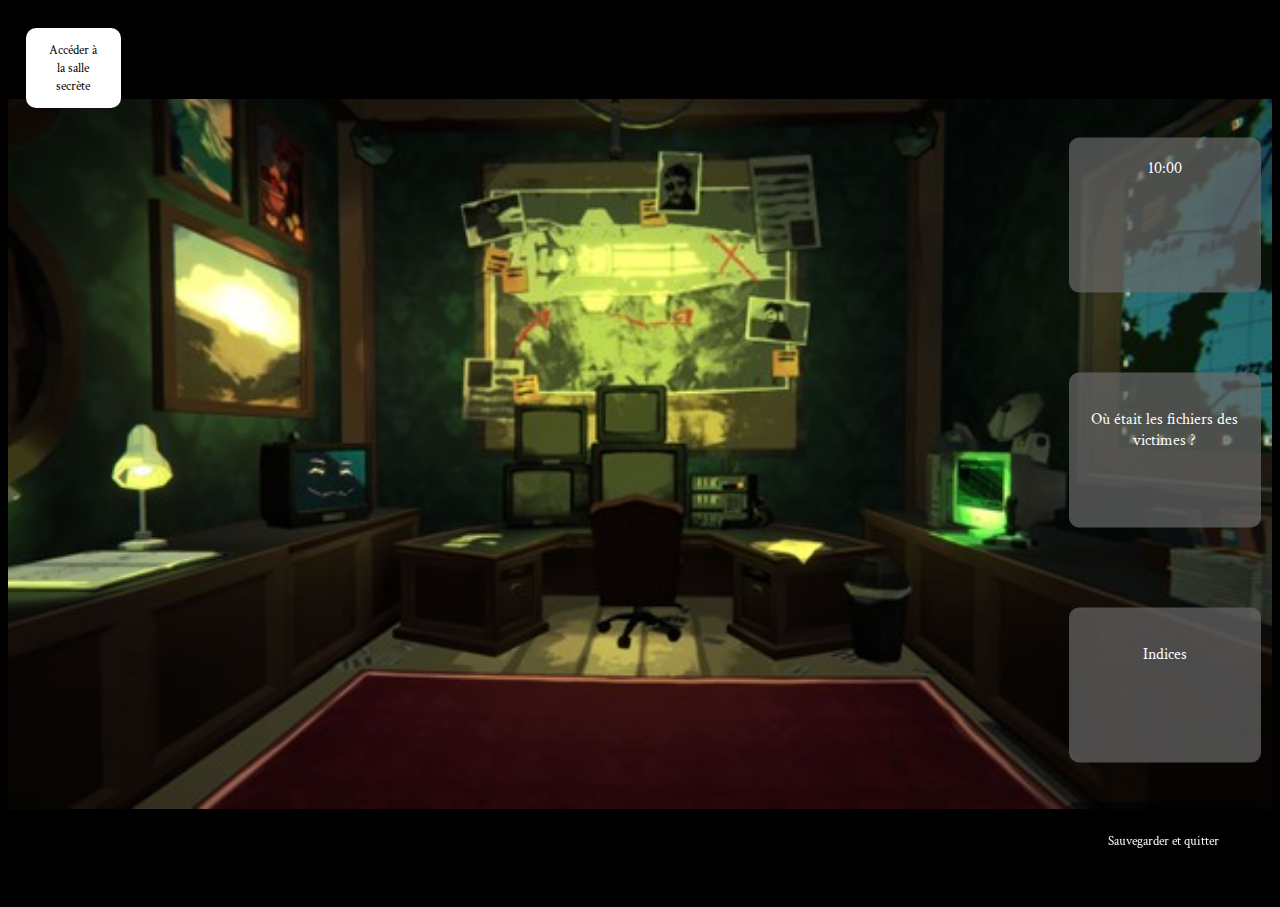
==== public/index/duplicataMainOffice.html @ d819240d "Initialized repo" ====
<!DOCTYPE html>
<html lang="en">
<head>
    <meta charset="UTF-8">
    <link rel="stylesheet" href="../style/duplicataMainOffice.css">

    <title>Bureau principal- Duplicata</title>
</head>
<body>

<div class="info">

    <div class="timer" id="timer">
        10:00
        <!--Timer-->
    </div>

    <div class="directive">
        <p>Où était les fichiers des victimes ? </p>

    </div>

    <div class="tips">
        <p>Indices</p>
        <!--Tips-->
    </div>

</div>

<div class="saveAndExit">
    <button onclick="saveGameAndExit()" class="saveButton">Sauvegarder et quitter</button>
</div>

<div class="secret-room">
    <button onclick="location.href='../../public/index/secretRoom.html'" class="secret-room-btn">Accéder à la salle secrète</button>
</div>

<div class="computer">
    <!--Computer screen to make it clickable-->
</div>

<div class="notebook">
    <!--notebook to make it clickable-->
</div>

<div class="radio">
    <!--Radio to make it clickable-->
</div>

<div class ="post-it-notebook">
    <!--Post-it to make it clickable-->
</div>

<div class="drawer">
    <!--Map to make it clickable-->
</div>

<div class="officePicture">
    <!--Office picture as a background in css-->
</div>


<!-- Script for the timer -->
<script src="/src/timer.js"></script>
<script src="/src/levels/level_duplicata.js"></script>
</body>
</html>
---- public/style/duplicataMainOffice.css ----
@import url('https://fonts.googleapis.com/css2?family=Crimson+Text:ital,wght@0,400;0,600;0,700;1,400;1,600;1,700&display=swap');

* {
    font-family: 'Crimson Text', sans-serif;
}

body {
    overflow-x: hidden;
    overflow-y: hidden;
    background-color: black ;
}

.computer {
    background-color: transparent;
    height : 65px;
    width : 65px;
    position: absolute;
    margin-top: 49.5vh;
    margin-left: 60.5vw;
    cursor: pointer;
    z-index : 2;
}

.notebook {
    background-color: transparent;
    height : 5vh;
    width : 10vw;
    position: absolute;
    margin-top: 63vh;
    margin-left: 1vw;
    cursor: pointer;
    z-index: 2;
}

.radio {
    background-color: transparent;
    height : 4vw;
    width : 4vw;
    position: absolute;
    margin-top: 53vh;
    margin-left: 44vw;
    cursor : pointer;
    z-index: 2;
}

.post-it-notebook {
    background-color: transparent;
    height : 200px;
    width : 290px;
    position: absolute;
    margin-top: 13vh;
    margin-left: 31vw;
    z-index : 2;
    cursor: pointer;
}

.post-it-radio {
    background-color: transparent;
    height : 100px;
    width : 50px;
    position: absolute;
    margin-top: 4vh;
    margin-left: 16vw;
    cursor: pointer;
    z-index : 2;
}


.drawer {
    background-color: transparent;
    height : 50px;
    width : 50px;
    position: absolute;
    margin-top: 65vh;
    margin-left: 31vw;
    cursor: pointer;
    z-index : 2;
}

.officePicture {
    width: 100%;
    height: 99vh;
    background-image: url("/public/assets/images/room_inside.jpg");
    background-size: contain;
    background-position: left;
    background-repeat: no-repeat;
    z-index: 1;
}

.info {
    font-family: 'Crimson Text', sans-serif;
    position: absolute;
    top: 50%;
    left: 91%;
    transform: translate(-50%, -50%);
    padding: 20px;
    width: 15vw;
    height: auto;
    display: flex;
    flex-direction: column;
    gap: 80px;
}

.directive {
    font-family: 'Crimson Text', sans-serif;
    background-color: rgba(105, 105, 105, 0.7);
    color: white;
    border-radius: 10px;
    width: 100%;
    height: 15vh;
    text-align: center;
    padding-top: 20px;
}

.timer {
    font-family: 'Crimson Text', sans-serif;
    background-color: rgba(105, 105, 105, 0.7);
    color: white;
    border-radius: 10px;
    width: 100%;
    height: 15vh;
    text-align: center;
    padding-top: 20px;
    cursor: pointer;
}

.tips {
    font-family: 'Crimson Text', sans-serif;
    background-color: rgba(105, 105, 105, 0.7);
    color: white;
    border-radius: 10px;
    width: 100%;
    height: 15vh;
    text-align: center;
    padding-top: 20px;
}

.tips button {
    border: none;
    cursor: pointer;
    padding: 10px 20px;
    height: auto;
    background-color : transparent;
}

.saveAndExit {
    position: fixed;
    bottom: 20px;
    right: 20px;
    background-color: rgba(0, 0, 0, 0.5);
    color: white;
    border-radius: 10px;
    padding: 20px;
    width: 12vw;
    height: auto;
    text-align: center;
}

.saveAndExit button {
    border: none;
    cursor: pointer;
    padding: 10px 20px;
    background-color: transparent;
    color: white;
    font-family: 'Crimson Text', sans-serif;
}


.radio-popup {
    position: fixed;
    top: 50%;
    left: 50%;
    transform: translate(-50%, -50%);
    background-color: rgba(105, 105, 105, 0.7);
    border: 1px solid #ccc;
    padding: 20px;
    z-index: 1000;
    border-radius: 10px;
    box-shadow: 0 4px 8px rgba(0, 0, 0, 0.1);
}

.popup-content {
    display: flex;
    flex-direction: column;
    align-items: center;
}

.popup-content button {
    margin: 10px;
    padding: 10px 20px;
    border: none;
    background-color: white;
    cursor: pointer;
    border-radius: 5px;
}

.popup-content button:hover {
    background-color: rgba(105, 105, 105, 0.7);
}

.close-popup {
    position: absolute;
    right: 20px;
    top: 43px;
    cursor: pointer;
    font-size: 40px;
}


.postItRadio-popup {
    position: fixed;
    top: 40%;
    left: 15%;
    transform: translate(-50%, -50%);
    background-color: transparent;
    padding: 1px;
    z-index: 1000;
    border-radius: 10px;
    box-shadow: 0 4px 8px rgba(0, 0, 0, 0.1);
}

.popup-content {
    display: flex;
    flex-direction: column;
    align-items: center;
}

.postItRadioClose-popup {
    position: absolute;
    right: 230px;
    top: 43px;
    cursor: pointer;
    font-size: 35px;
}

.notebook-popup {
    position: fixed;
    top: 65%;
    left: 15%;
    transform: translate(-50%, -50%);
    background-color: transparent;
    padding: 10px;
    z-index: 1000;
    border-radius: 20px;
    box-shadow: 0 4px 8px rgba(0, 0, 0, 0.1);
}

.popup-content {
    display: flex;
    flex-direction: column;
    align-items: center;
}

.notebook-popup img {
    width: 250px;
    height: auto;
    padding: 20px;
}

.close-popup {
    position: absolute;
    right: 60px;
    top: 90px;
    cursor: pointer;
    font-size: 25px;
}

.post-it-notebook-popup {
    position: fixed;
    top: 30%;
    left: 40%;
    transform: translate(-50%, -50%);
    background-color: transparent;
    padding: 5px;
    z-index: 1000;
    border-radius: 20px;
    box-shadow: 0 4px 8px rgba(0, 0, 0, 0.1);
}

.popup-content {
    display: flex;
    flex-direction: column;
    align-items: center;
}

.postItNotebookClose-popup {
    position: absolute;
    right: 224px;
    top: 33px;
    cursor: pointer;
    font-size: 15px;
}

.computer-popup {
    position: fixed;
    top: 50%;
    left: 45%;
    transform: translate(-50%, -50%);
    background-color: rgba(105, 105, 105, 0.7);;
    border: 1px solid #ccc;
    padding: 5px;
    z-index: 1000;
    border-radius: 20px;
    box-shadow: 0 4px 8px rgba(0, 0, 0, 0.1);
}

.computerPopup-content {
    display: grid;
    grid-template-columns: repeat(2, 1fr);
    gap: 20px;
    padding: 20px;
    height: 400px;
    overflow-y: auto;
    width: 1000px;
}

.computerClose-popup {
    position: absolute;
    right: 25px;
    top: 28px;
    cursor: pointer;
    font-size: 25px;
}

.computer-popup img {
    width: 450px;
    height: auto;
    object-fit: contain;
}

.drawer-popup {
    position: fixed;
    top: 50%;
    left: 50%;
    transform: translate(-50%, -50%);
    background-color: rgba(255, 255, 255, 0.7);;
    border: 1px solid #ccc;
    padding: 1px;
    z-index: 1000;
    border-radius: 10px;
    box-shadow: 0 4px 8px rgba(0, 0, 0, 0.1);
}

.drawerPopup-content {
    display: flex;
    flex-direction: column;
    align-items: center;
}

.drawerClose-popup {
    position: absolute;
    right: 10px;
    top: 5px;
    cursor: pointer;
    font-size: 24px;
}

.drawer-popup img {
    width: 250px;
    height: auto;
    padding: 20px;
}

.drawerPopup-content button {
    margin: 10px;
    padding: 10px 20px;
    border: none;
    background-color: rgba(105, 105, 105, 0.7);
    cursor: pointer;
    border-radius: 5px;
}

.drawerPopup-content button:hover {
    background-color: rgba(105, 105, 105, 0.7);
}



.tips-popup {
    position: fixed;
    top: 50%;
    left: 50%;
    transform: translate(-50%, -50%);
    background-color: rgba(255, 255, 255, 0.7);;
    border: 1px solid #ccc;
    padding: 30px;
    z-index: 1000;
    border-radius: 10px;
    box-shadow: 0 4px 8px rgba(0, 0, 0, 0.1);
}

.tipsPopup-content {
    display: flex;
    flex-direction: column;
    align-items: center;
}

.tipsClose-popup {
    position: absolute;
    right: 10px;
    top: 5px;
    cursor: pointer;
    font-size: 24px;
}



.secret-room {
    position: fixed;
    bottom: 88%;
    left: 2%;
    background-color: white;
    border-radius: 10px;
    padding: 3px;
    width: 7vw;
    height: auto;
    text-align: center;
}

.secret-room-btn {
    border: none;
    cursor: pointer;
    padding: 10px 20px;
    background-color: transparent;
    color: black;
    font-family: 'Crimson Text', sans-serif;
}
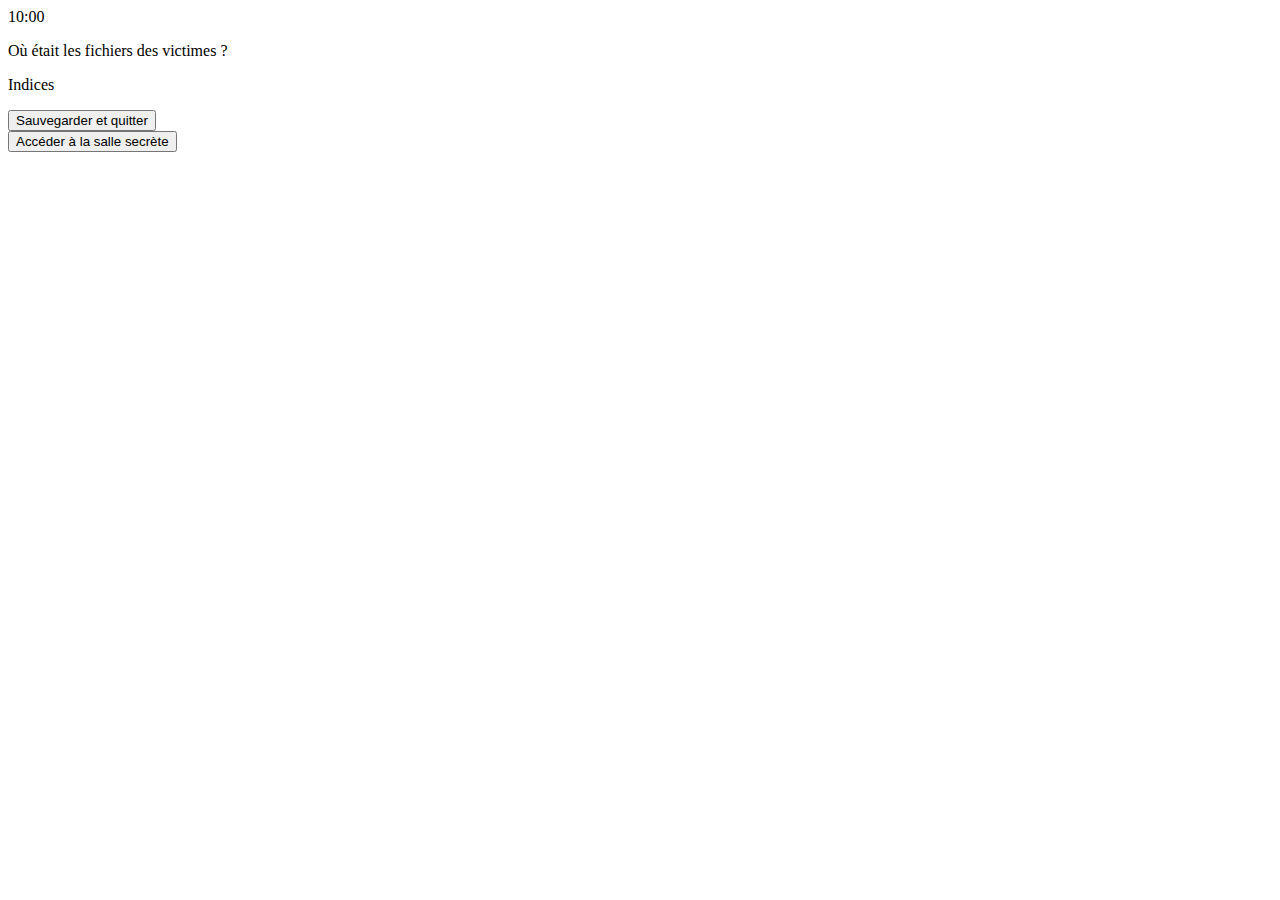
==== commit 35e173a3: "Update duplicataMainOffice.html" ====
--- a/public/index/duplicataMainOffice.html
+++ b/public/index/duplicataMainOffice.html
@@ -2,7 +2,7 @@
 <html lang="en">
 <head>
     <meta charset="UTF-8">
-    <link rel="stylesheet" href="../style/duplicataMainOffice.css">
+    <link rel="stylesheet" href="../../style/duplicataMainOffice.css">
 
     <title>Bureau principal- Duplicata</title>
 </head>
@@ -61,7 +61,7 @@
 
 
 <!-- Script for the timer -->
-<script src="/src/timer.js"></script>
-<script src="/src/levels/level_duplicata.js"></script>
+<script src="../../src/timer.js"></script>
+<script src="../../src/levels/level_duplicata.js"></script>
 </body>
-</html>+</html>
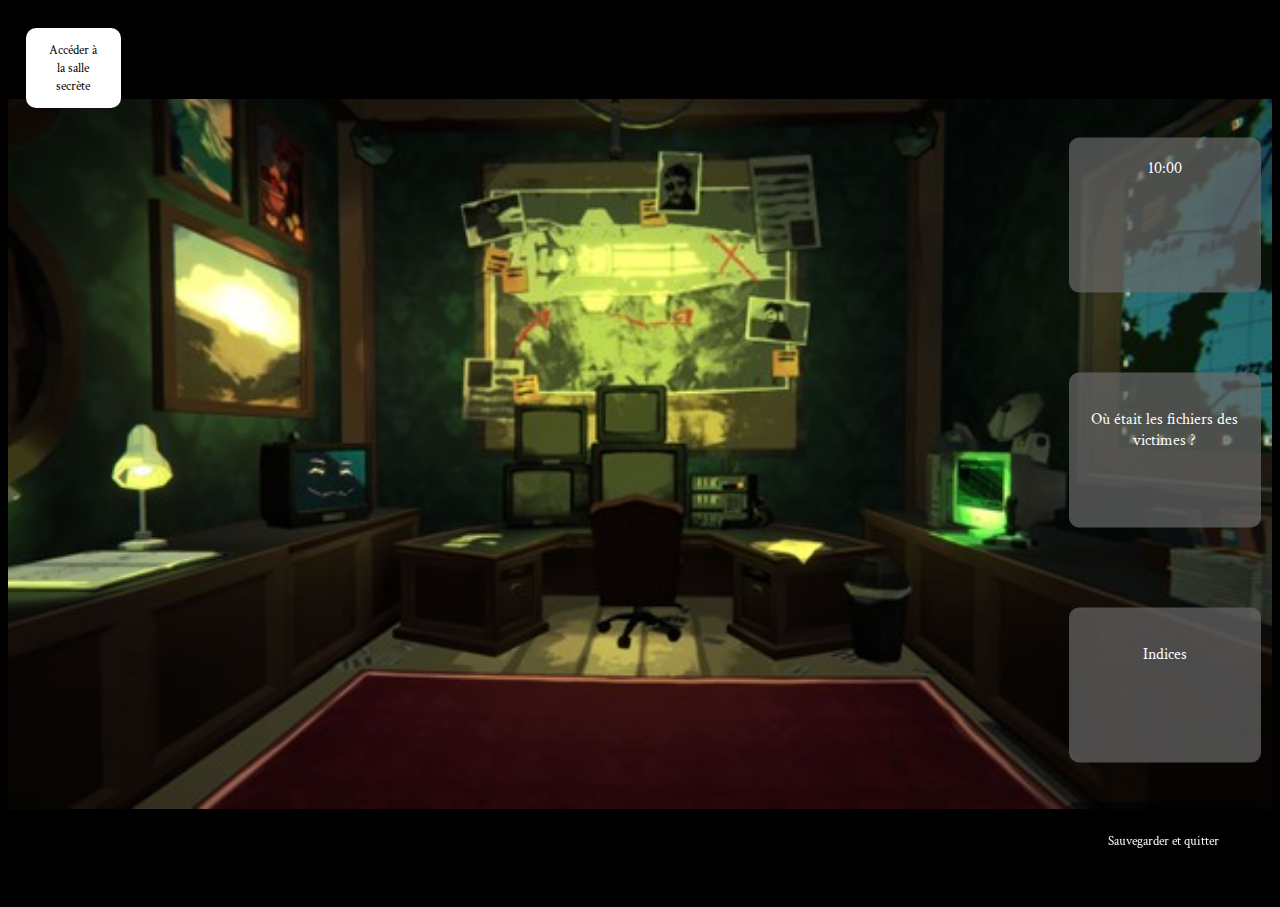
==== commit 6064bfc1: "Updated root" ====
--- a/public/index/duplicataMainOffice.html
+++ b/public/index/duplicataMainOffice.html
@@ -2,7 +2,7 @@
 <html lang="en">
 <head>
     <meta charset="UTF-8">
-    <link rel="stylesheet" href="../../style/duplicataMainOffice.css">
+    <link rel="stylesheet" href="../../public/style/duplicataMainOffice.css">
 
     <title>Bureau principal- Duplicata</title>
 </head>
--- a/public/style/duplicataMainOffice.css
+++ b/public/style/duplicataMainOffice.css
@@ -0,0 +1,427 @@
+@import url('https://fonts.googleapis.com/css2?family=Crimson+Text:ital,wght@0,400;0,600;0,700;1,400;1,600;1,700&display=swap');
+
+* {
+    font-family: 'Crimson Text', sans-serif;
+}
+
+body {
+    overflow-x: hidden;
+    overflow-y: hidden;
+    background-color: black ;
+}
+
+.computer {
+    background-color: transparent;
+    height : 65px;
+    width : 65px;
+    position: absolute;
+    margin-top: 49.5vh;
+    margin-left: 60.5vw;
+    cursor: pointer;
+    z-index : 2;
+}
+
+.notebook {
+    background-color: transparent;
+    height : 5vh;
+    width : 10vw;
+    position: absolute;
+    margin-top: 63vh;
+    margin-left: 1vw;
+    cursor: pointer;
+    z-index: 2;
+}
+
+.radio {
+    background-color: transparent;
+    height : 4vw;
+    width : 4vw;
+    position: absolute;
+    margin-top: 53vh;
+    margin-left: 44vw;
+    cursor : pointer;
+    z-index: 2;
+}
+
+.post-it-notebook {
+    background-color: transparent;
+    height : 200px;
+    width : 290px;
+    position: absolute;
+    margin-top: 13vh;
+    margin-left: 31vw;
+    z-index : 2;
+    cursor: pointer;
+}
+
+.post-it-radio {
+    background-color: transparent;
+    height : 100px;
+    width : 50px;
+    position: absolute;
+    margin-top: 4vh;
+    margin-left: 16vw;
+    cursor: pointer;
+    z-index : 2;
+}
+
+
+.drawer {
+    background-color: transparent;
+    height : 50px;
+    width : 50px;
+    position: absolute;
+    margin-top: 65vh;
+    margin-left: 31vw;
+    cursor: pointer;
+    z-index : 2;
+}
+
+.officePicture {
+    width: 100%;
+    height: 99vh;
+    background-image: url("/public/assets/images/room_inside.jpg");
+    background-size: contain;
+    background-position: left;
+    background-repeat: no-repeat;
+    z-index: 1;
+}
+
+.info {
+    font-family: 'Crimson Text', sans-serif;
+    position: absolute;
+    top: 50%;
+    left: 91%;
+    transform: translate(-50%, -50%);
+    padding: 20px;
+    width: 15vw;
+    height: auto;
+    display: flex;
+    flex-direction: column;
+    gap: 80px;
+}
+
+.directive {
+    font-family: 'Crimson Text', sans-serif;
+    background-color: rgba(105, 105, 105, 0.7);
+    color: white;
+    border-radius: 10px;
+    width: 100%;
+    height: 15vh;
+    text-align: center;
+    padding-top: 20px;
+}
+
+.timer {
+    font-family: 'Crimson Text', sans-serif;
+    background-color: rgba(105, 105, 105, 0.7);
+    color: white;
+    border-radius: 10px;
+    width: 100%;
+    height: 15vh;
+    text-align: center;
+    padding-top: 20px;
+    cursor: pointer;
+}
+
+.tips {
+    font-family: 'Crimson Text', sans-serif;
+    background-color: rgba(105, 105, 105, 0.7);
+    color: white;
+    border-radius: 10px;
+    width: 100%;
+    height: 15vh;
+    text-align: center;
+    padding-top: 20px;
+}
+
+.tips button {
+    border: none;
+    cursor: pointer;
+    padding: 10px 20px;
+    height: auto;
+    background-color : transparent;
+}
+
+.saveAndExit {
+    position: fixed;
+    bottom: 20px;
+    right: 20px;
+    background-color: rgba(0, 0, 0, 0.5);
+    color: white;
+    border-radius: 10px;
+    padding: 20px;
+    width: 12vw;
+    height: auto;
+    text-align: center;
+}
+
+.saveAndExit button {
+    border: none;
+    cursor: pointer;
+    padding: 10px 20px;
+    background-color: transparent;
+    color: white;
+    font-family: 'Crimson Text', sans-serif;
+}
+
+
+.radio-popup {
+    position: fixed;
+    top: 50%;
+    left: 50%;
+    transform: translate(-50%, -50%);
+    background-color: rgba(105, 105, 105, 0.7);
+    border: 1px solid #ccc;
+    padding: 20px;
+    z-index: 1000;
+    border-radius: 10px;
+    box-shadow: 0 4px 8px rgba(0, 0, 0, 0.1);
+}
+
+.popup-content {
+    display: flex;
+    flex-direction: column;
+    align-items: center;
+}
+
+.popup-content button {
+    margin: 10px;
+    padding: 10px 20px;
+    border: none;
+    background-color: white;
+    cursor: pointer;
+    border-radius: 5px;
+}
+
+.popup-content button:hover {
+    background-color: rgba(105, 105, 105, 0.7);
+}
+
+.close-popup {
+    position: absolute;
+    right: 20px;
+    top: 43px;
+    cursor: pointer;
+    font-size: 40px;
+}
+
+
+.postItRadio-popup {
+    position: fixed;
+    top: 40%;
+    left: 15%;
+    transform: translate(-50%, -50%);
+    background-color: transparent;
+    padding: 1px;
+    z-index: 1000;
+    border-radius: 10px;
+    box-shadow: 0 4px 8px rgba(0, 0, 0, 0.1);
+}
+
+.popup-content {
+    display: flex;
+    flex-direction: column;
+    align-items: center;
+}
+
+.postItRadioClose-popup {
+    position: absolute;
+    right: 230px;
+    top: 43px;
+    cursor: pointer;
+    font-size: 35px;
+}
+
+.notebook-popup {
+    position: fixed;
+    top: 65%;
+    left: 15%;
+    transform: translate(-50%, -50%);
+    background-color: transparent;
+    padding: 10px;
+    z-index: 1000;
+    border-radius: 20px;
+    box-shadow: 0 4px 8px rgba(0, 0, 0, 0.1);
+}
+
+.popup-content {
+    display: flex;
+    flex-direction: column;
+    align-items: center;
+}
+
+.notebook-popup img {
+    width: 250px;
+    height: auto;
+    padding: 20px;
+}
+
+.close-popup {
+    position: absolute;
+    right: 60px;
+    top: 90px;
+    cursor: pointer;
+    font-size: 25px;
+}
+
+.post-it-notebook-popup {
+    position: fixed;
+    top: 30%;
+    left: 40%;
+    transform: translate(-50%, -50%);
+    background-color: transparent;
+    padding: 5px;
+    z-index: 1000;
+    border-radius: 20px;
+    box-shadow: 0 4px 8px rgba(0, 0, 0, 0.1);
+}
+
+.popup-content {
+    display: flex;
+    flex-direction: column;
+    align-items: center;
+}
+
+.postItNotebookClose-popup {
+    position: absolute;
+    right: 224px;
+    top: 33px;
+    cursor: pointer;
+    font-size: 15px;
+}
+
+.computer-popup {
+    position: fixed;
+    top: 50%;
+    left: 45%;
+    transform: translate(-50%, -50%);
+    background-color: rgba(105, 105, 105, 0.7);;
+    border: 1px solid #ccc;
+    padding: 5px;
+    z-index: 1000;
+    border-radius: 20px;
+    box-shadow: 0 4px 8px rgba(0, 0, 0, 0.1);
+}
+
+.computerPopup-content {
+    display: grid;
+    grid-template-columns: repeat(2, 1fr);
+    gap: 20px;
+    padding: 20px;
+    height: 400px;
+    overflow-y: auto;
+    width: 1000px;
+}
+
+.computerClose-popup {
+    position: absolute;
+    right: 25px;
+    top: 28px;
+    cursor: pointer;
+    font-size: 25px;
+}
+
+.computer-popup img {
+    width: 450px;
+    height: auto;
+    object-fit: contain;
+}
+
+.drawer-popup {
+    position: fixed;
+    top: 50%;
+    left: 50%;
+    transform: translate(-50%, -50%);
+    background-color: rgba(255, 255, 255, 0.7);;
+    border: 1px solid #ccc;
+    padding: 1px;
+    z-index: 1000;
+    border-radius: 10px;
+    box-shadow: 0 4px 8px rgba(0, 0, 0, 0.1);
+}
+
+.drawerPopup-content {
+    display: flex;
+    flex-direction: column;
+    align-items: center;
+}
+
+.drawerClose-popup {
+    position: absolute;
+    right: 10px;
+    top: 5px;
+    cursor: pointer;
+    font-size: 24px;
+}
+
+.drawer-popup img {
+    width: 250px;
+    height: auto;
+    padding: 20px;
+}
+
+.drawerPopup-content button {
+    margin: 10px;
+    padding: 10px 20px;
+    border: none;
+    background-color: rgba(105, 105, 105, 0.7);
+    cursor: pointer;
+    border-radius: 5px;
+}
+
+.drawerPopup-content button:hover {
+    background-color: rgba(105, 105, 105, 0.7);
+}
+
+
+
+.tips-popup {
+    position: fixed;
+    top: 50%;
+    left: 50%;
+    transform: translate(-50%, -50%);
+    background-color: rgba(255, 255, 255, 0.7);;
+    border: 1px solid #ccc;
+    padding: 30px;
+    z-index: 1000;
+    border-radius: 10px;
+    box-shadow: 0 4px 8px rgba(0, 0, 0, 0.1);
+}
+
+.tipsPopup-content {
+    display: flex;
+    flex-direction: column;
+    align-items: center;
+}
+
+.tipsClose-popup {
+    position: absolute;
+    right: 10px;
+    top: 5px;
+    cursor: pointer;
+    font-size: 24px;
+}
+
+
+
+.secret-room {
+    position: fixed;
+    bottom: 88%;
+    left: 2%;
+    background-color: white;
+    border-radius: 10px;
+    padding: 3px;
+    width: 7vw;
+    height: auto;
+    text-align: center;
+}
+
+.secret-room-btn {
+    border: none;
+    cursor: pointer;
+    padding: 10px 20px;
+    background-color: transparent;
+    color: black;
+    font-family: 'Crimson Text', sans-serif;
+}